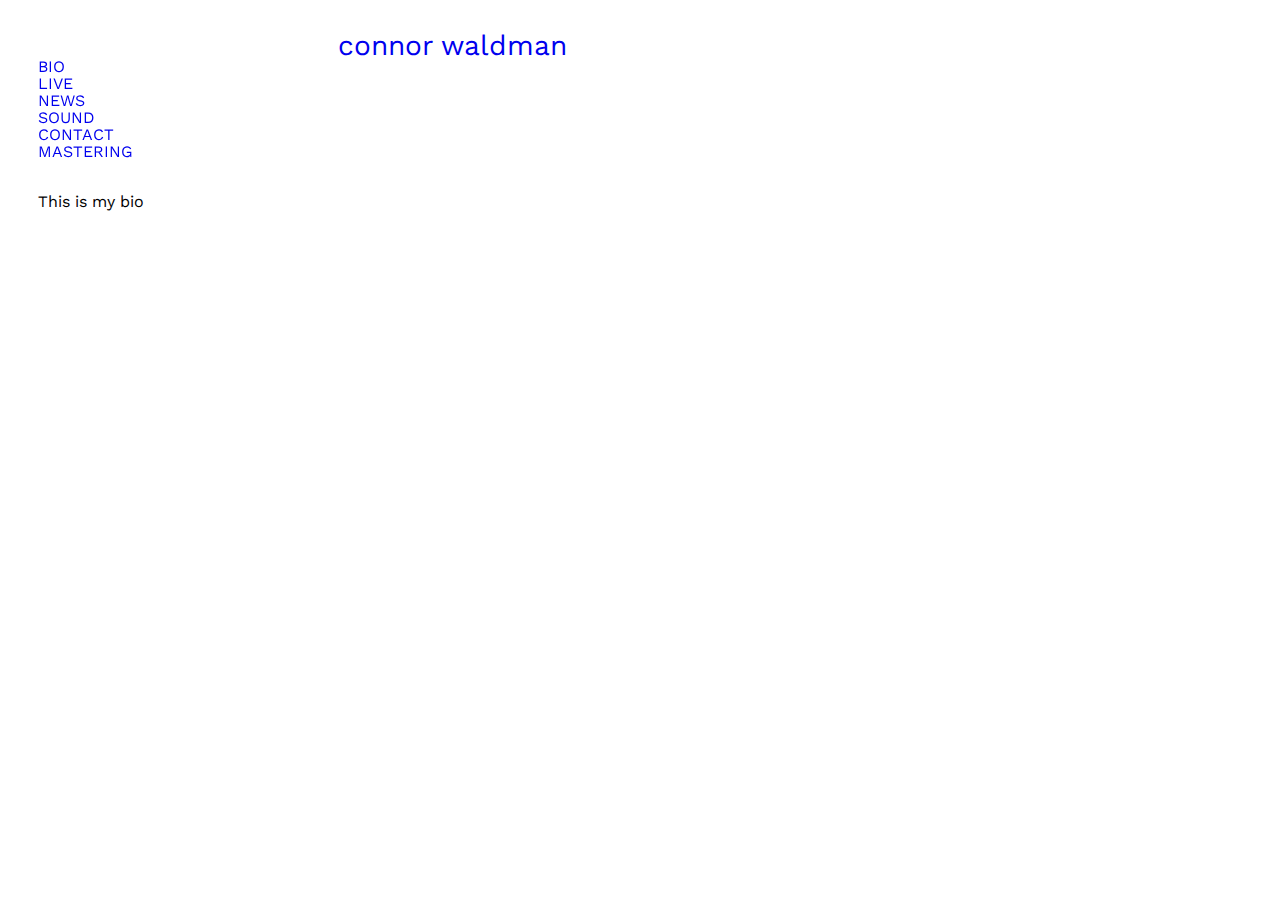
==== bio.html @ c4f58009 "Update bio.html" ====
<!DOCTYPE html>
<html>
    <head>
        <meta charset="UTF-8" />
        
        <title>CONNOR WALDMAN | BIO</title>
        
        <!-- Load Styles -->
        <link href="https://connorwaldman.github.io/main.css" rel="stylesheet" type="text/css"/>
        
    </head>
    
    <body>
      
            
            <div id= "main-header">
		<div id= "logo">
			<a href= "https://connorwaldman.github.io/index.html" id="logo-link">connor waldman</a>
                </div>
		    
		    <ul id= "sidebar">
		 <li id= "list-element"> <a href="#">BIO</a> </li>
		 <li id= "list-element"> <a href="#">LIVE</a> </li>
		 <li id= "list-element"> <a href="#">NEWS</a> </li>
		 <li id= "list-element"> <a href="#">SOUND</a> </li>
		 <li id= "list-element"> <a href="#">CONTACT</a> </li>
		 <li id= "list-element"> <a href="#">MASTERING</a> </li>	 
			    
	       </div>
		    
            <div id= "container">	
		        <div id= "bio-entry"> 
                    <p> This is my bio </p>
                </div>
		    
	        </div>  
            
            
            <footer id= "main-footer">
            </footer
    </body>
</html>
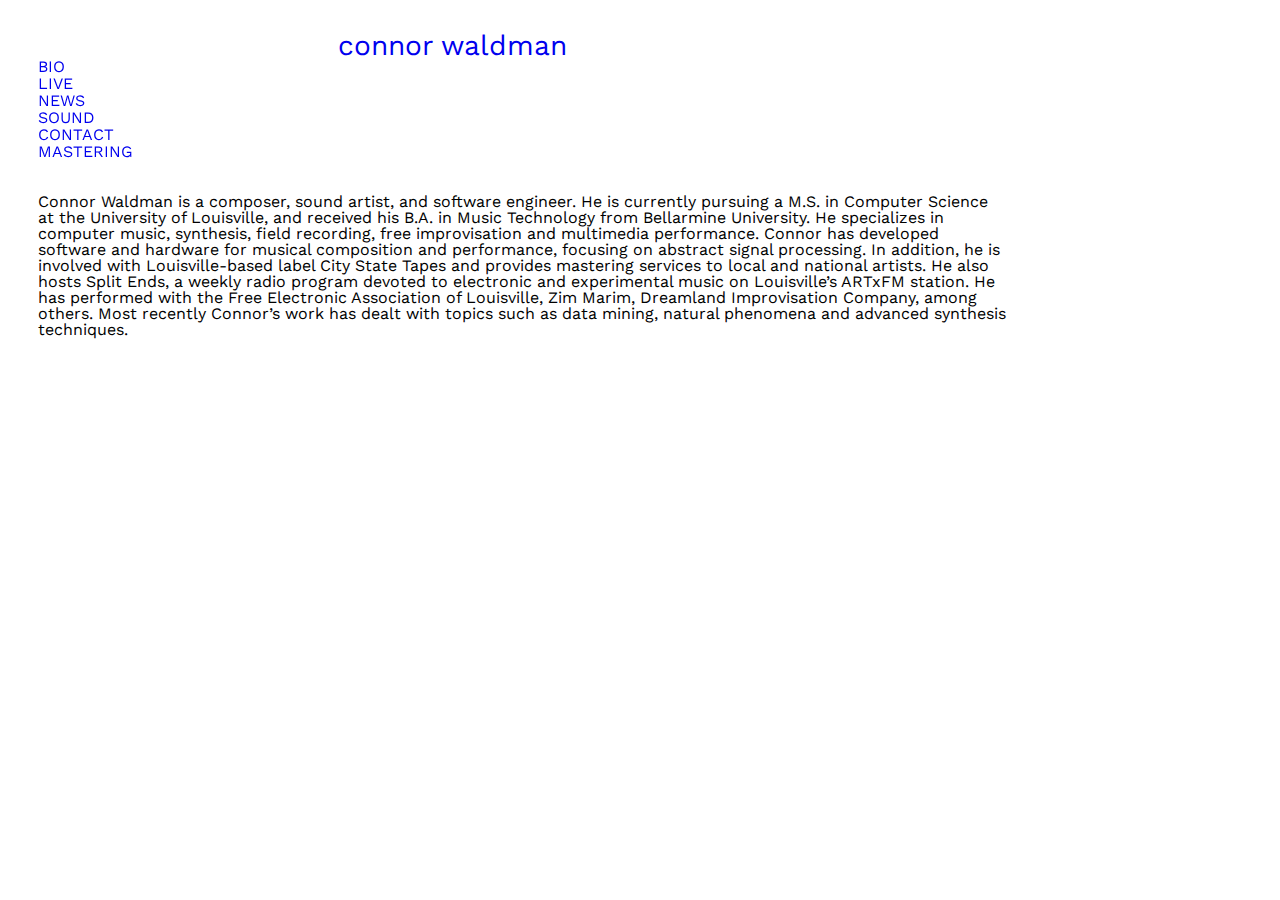
==== commit 079c5e8b: "Update bio.html" ====
--- a/bio.html
+++ b/bio.html
@@ -19,18 +19,22 @@
                 </div>
 		    
 		    <ul id= "sidebar">
-		 <li id= "list-element"> <a href="#">BIO</a> </li>
-		 <li id= "list-element"> <a href="#">LIVE</a> </li>
-		 <li id= "list-element"> <a href="#">NEWS</a> </li>
-		 <li id= "list-element"> <a href="#">SOUND</a> </li>
-		 <li id= "list-element"> <a href="#">CONTACT</a> </li>
-		 <li id= "list-element"> <a href="#">MASTERING</a> </li>	 
+		 <li id= "list-element"> <a href="https://connorwaldman.github.io/bio.html">BIO</a> </li>
+		 <li id= "list-element"> <a href="https://connorwaldman.github.io/live.html">LIVE</a> </li>
+		 <li id= "list-element"> <a href="https://connorwaldman.github.io/news.html">NEWS</a> </li>
+		 <li id= "list-element"> <a href="https://connorwaldman.github.io/sound.html">SOUND</a> </li>
+		 <li id= "list-element"> <a href="https://connorwaldman.github.io/contact.html">CONTACT</a> </li>
+		 <li id= "list-element"> <a href="https://connorwaldman.github.io/mastering.html">MASTERING</a> </li>	 	 
 			    
 	       </div>
 		    
             <div id= "container">	
 		        <div id= "bio-entry"> 
-                    <p> This is my bio </p>
+                    <p> Connor Waldman is a composer, sound artist, and software engineer. He is currently pursuing a M.S. in Computer Science at the University of Louisville, and received his B.A. in Music Technology from Bellarmine University. 
+			He specializes in computer music, synthesis, field recording, free improvisation and multimedia performance. Connor has developed software and hardware for musical composition and performance, focusing on abstract signal processing. 
+			In addition, he is involved with Louisville-based label City State Tapes and provides mastering services to local and national artists. 
+			He also hosts Split Ends, a weekly radio program devoted to electronic and experimental music on Louisville’s ARTxFM station. He has performed with the Free Electronic Association of Louisville, Zim Marim, Dreamland Improvisation Company, among others. 
+			Most recently Connor’s work has dealt with topics such as data mining, natural phenomena and advanced synthesis techniques. </p>
                 </div>
 		    
 	        </div>  
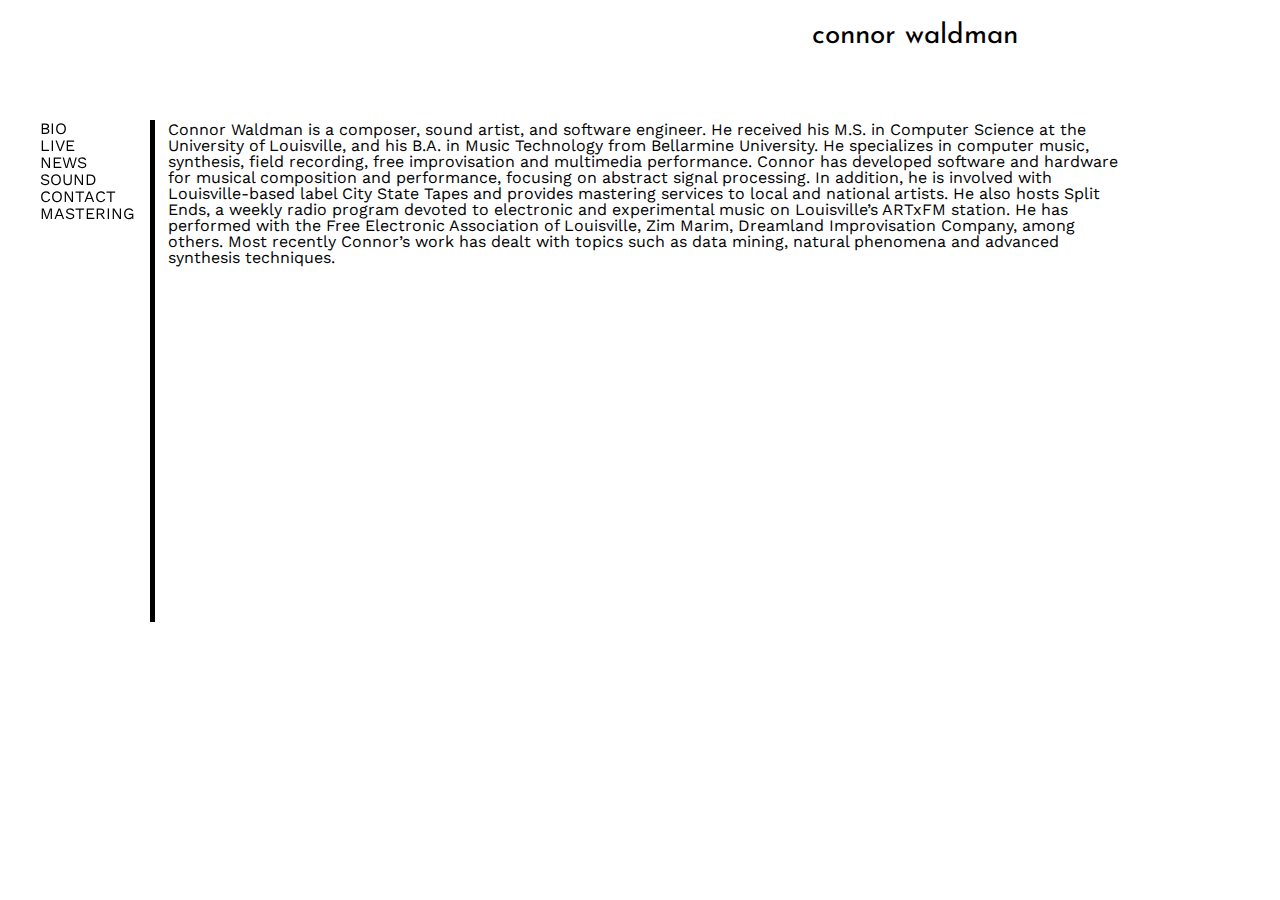
==== commit 48b546ef: "Update bio.html" ====
--- a/bio.html
+++ b/bio.html
@@ -30,7 +30,7 @@
 		    
             <div id= "container">	
 		        <div id= "bio-entry"> 
-                    <p> Connor Waldman is a composer, sound artist, and software engineer. He is currently pursuing a M.S. in Computer Science at the University of Louisville, and received his B.A. in Music Technology from Bellarmine University. 
+                    <p> Connor Waldman is a composer, sound artist, and software engineer. He received his M.S. in Computer Science at the University of Louisville, and his B.A. in Music Technology from Bellarmine University. 
 			He specializes in computer music, synthesis, field recording, free improvisation and multimedia performance. Connor has developed software and hardware for musical composition and performance, focusing on abstract signal processing. 
 			In addition, he is involved with Louisville-based label City State Tapes and provides mastering services to local and national artists. 
 			He also hosts Split Ends, a weekly radio program devoted to electronic and experimental music on Louisville’s ARTxFM station. He has performed with the Free Electronic Association of Louisville, Zim Marim, Dreamland Improvisation Company, among others. 
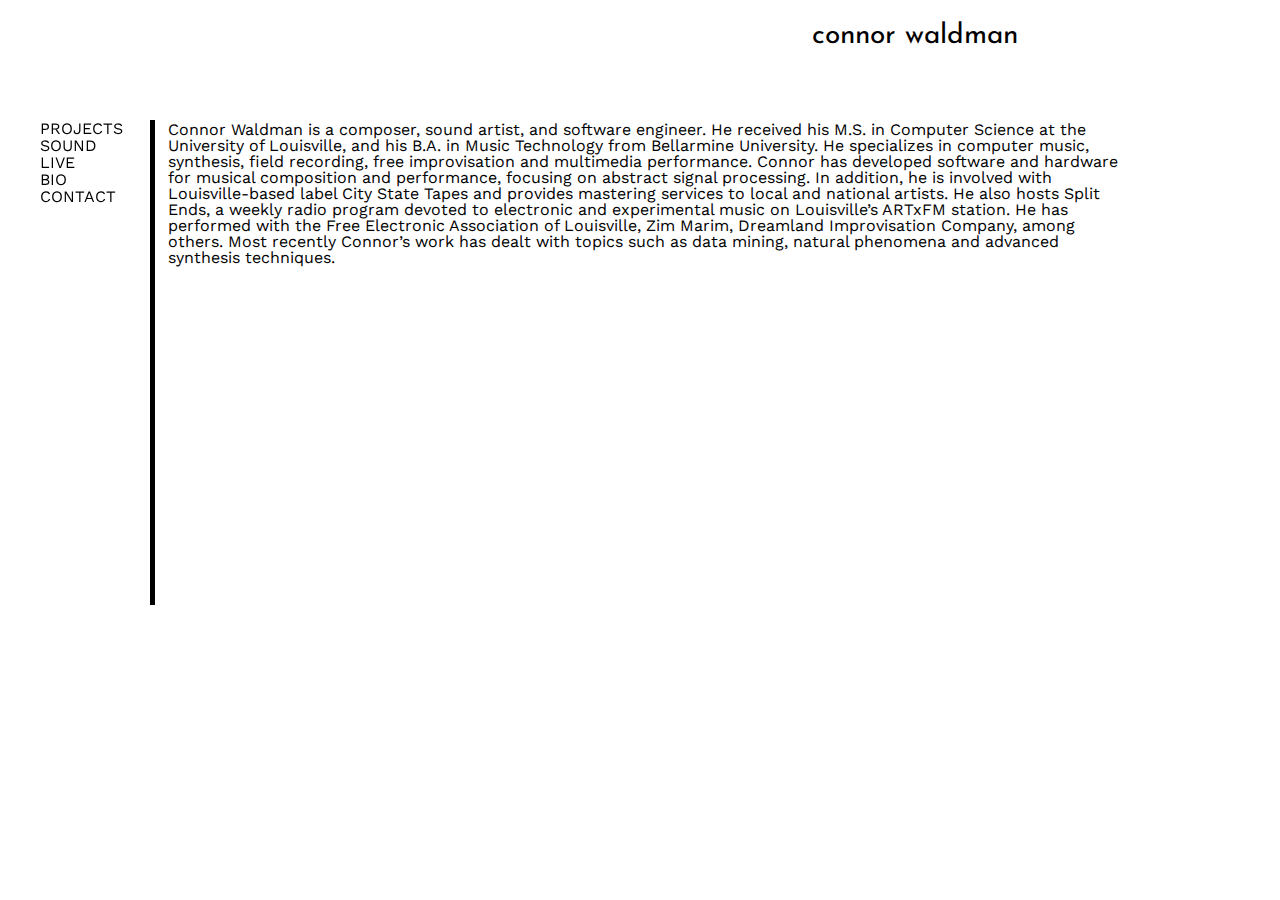
==== commit e080d861: "update sidebar" ====
--- a/bio.html
+++ b/bio.html
@@ -19,12 +19,11 @@
                 </div>
 		    
 		    <ul id= "sidebar">
-		 <li id= "list-element"> <a href="https://connorwaldman.github.io/bio.html">BIO</a> </li>
-		 <li id= "list-element"> <a href="https://connorwaldman.github.io/live.html">LIVE</a> </li>
-		 <li id= "list-element"> <a href="https://connorwaldman.github.io/news.html">NEWS</a> </li>
-		 <li id= "list-element"> <a href="https://connorwaldman.github.io/sound.html">SOUND</a> </li>
-		 <li id= "list-element"> <a href="https://connorwaldman.github.io/contact.html">CONTACT</a> </li>
-		 <li id= "list-element"> <a href="https://connorwaldman.github.io/mastering.html">MASTERING</a> </li>	 	 
+				<li id= "list-element"> <a href="https://connorwaldman.github.io/projects.html">PROJECTS</a> </li>
+				<li id= "list-element"> <a href="https://connorwaldman.github.io/sound.html">SOUND</a> </li>
+				<li id= "list-element"> <a href="https://connorwaldman.github.io/live.html">LIVE</a> </li>
+				<li id= "list-element"> <a href="https://connorwaldman.github.io/bio.html">BIO</a> </li>
+				<li id= "list-element"> <a href="https://connorwaldman.github.io/contact.html">CONTACT</a> </li> 	 	 
 			    
 	       </div>
 		    
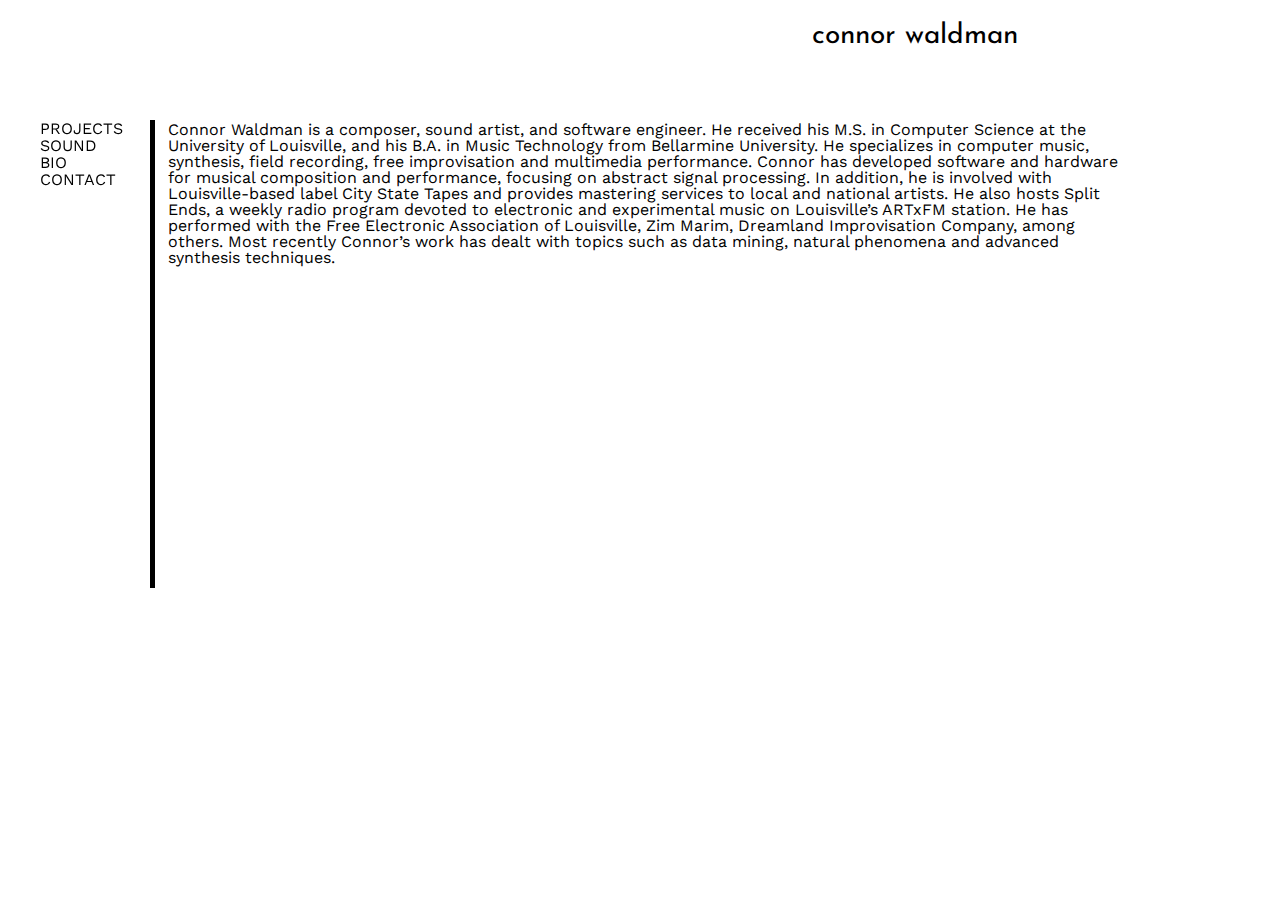
==== commit 62c27feb: "ajax-experiment" ====
--- a/bio.html
+++ b/bio.html
@@ -1,45 +1,53 @@
 <!DOCTYPE html>
 <html>
-    <head>
-        <meta charset="UTF-8" />
-        
-        <title>CONNOR WALDMAN | BIO</title>
-        
-        <!-- Load Styles -->
-        <link href="https://connorwaldman.github.io/main.css" rel="stylesheet" type="text/css"/>
-        
-    </head>
-    
-    <body>
-      
-            
-            <div id= "main-header">
-		<div id= "logo">
-			<a href= "https://connorwaldman.github.io/index.html" id="logo-link">connor waldman</a>
-                </div>
-		    
-		    <ul id= "sidebar">
-				<li id= "list-element"> <a href="https://connorwaldman.github.io/projects.html">PROJECTS</a> </li>
-				<li id= "list-element"> <a href="https://connorwaldman.github.io/sound.html">SOUND</a> </li>
-				<li id= "list-element"> <a href="https://connorwaldman.github.io/live.html">LIVE</a> </li>
-				<li id= "list-element"> <a href="https://connorwaldman.github.io/bio.html">BIO</a> </li>
-				<li id= "list-element"> <a href="https://connorwaldman.github.io/contact.html">CONTACT</a> </li> 	 	 
-			    
-	       </div>
-		    
-            <div id= "container">	
-		        <div id= "bio-entry"> 
-                    <p> Connor Waldman is a composer, sound artist, and software engineer. He received his M.S. in Computer Science at the University of Louisville, and his B.A. in Music Technology from Bellarmine University. 
-			He specializes in computer music, synthesis, field recording, free improvisation and multimedia performance. Connor has developed software and hardware for musical composition and performance, focusing on abstract signal processing. 
-			In addition, he is involved with Louisville-based label City State Tapes and provides mastering services to local and national artists. 
-			He also hosts Split Ends, a weekly radio program devoted to electronic and experimental music on Louisville’s ARTxFM station. He has performed with the Free Electronic Association of Louisville, Zim Marim, Dreamland Improvisation Company, among others. 
-			Most recently Connor’s work has dealt with topics such as data mining, natural phenomena and advanced synthesis techniques. </p>
-                </div>
-		    
-	        </div>  
-            
-            
-            <footer id= "main-footer">
-            </footer
-    </body>
-</html>
+
+<head>
+    <meta charset="UTF-8" />
+
+    <title>CONNOR WALDMAN | BIO</title>
+
+    <!-- Load Styles -->
+    <link href="https://connorwaldman.github.io/main.css" rel="stylesheet" type="text/css" />
+    <link rel="icon" href="images/favicon16.png">
+    <link rel="icon" href="images/favicon32.png">
+
+</head>
+
+<body>
+
+
+    <div id="main-header">
+        <div id="logo">
+            <a href="https://connorwaldman.github.io/index.html" id="logo-link">connor waldman</a>
+        </div>
+
+        <ul id="sidebar">
+            <li id="list-element"> <a href="https://connorwaldman.github.io/projects.html">PROJECTS</a> </li>
+            <li id="list-element"> <a href="https://connorwaldman.github.io/sound.html">SOUND</a> </li>
+            <li id="list-element"> <a href="https://connorwaldman.github.io/bio.html">BIO</a> </li>
+            <li id="list-element"> <a href="https://connorwaldman.github.io/contact.html">CONTACT</a> </li>
+
+    </div>
+
+    <div id="container">
+        <div id="bio-entry">
+            <p> Connor Waldman is a composer, sound artist, and software engineer. He received his M.S. in Computer
+                Science at the University of Louisville, and his B.A. in Music Technology from Bellarmine University.
+                He specializes in computer music, synthesis, field recording, free improvisation and multimedia
+                performance. Connor has developed software and hardware for musical composition and performance,
+                focusing on abstract signal processing.
+                In addition, he is involved with Louisville-based label City State Tapes and provides mastering
+                services to local and national artists.
+                He also hosts Split Ends, a weekly radio program devoted to electronic and experimental music on
+                Louisville’s ARTxFM station. He has performed with the Free Electronic Association of Louisville, Zim
+                Marim, Dreamland Improvisation Company, among others.
+                Most recently Connor’s work has dealt with topics such as data mining, natural phenomena and advanced
+                synthesis techniques. </p>
+        </div>
+
+    </div>
+
+    <footer id="main-footer">
+    </footer>
+</body> 
+</html>